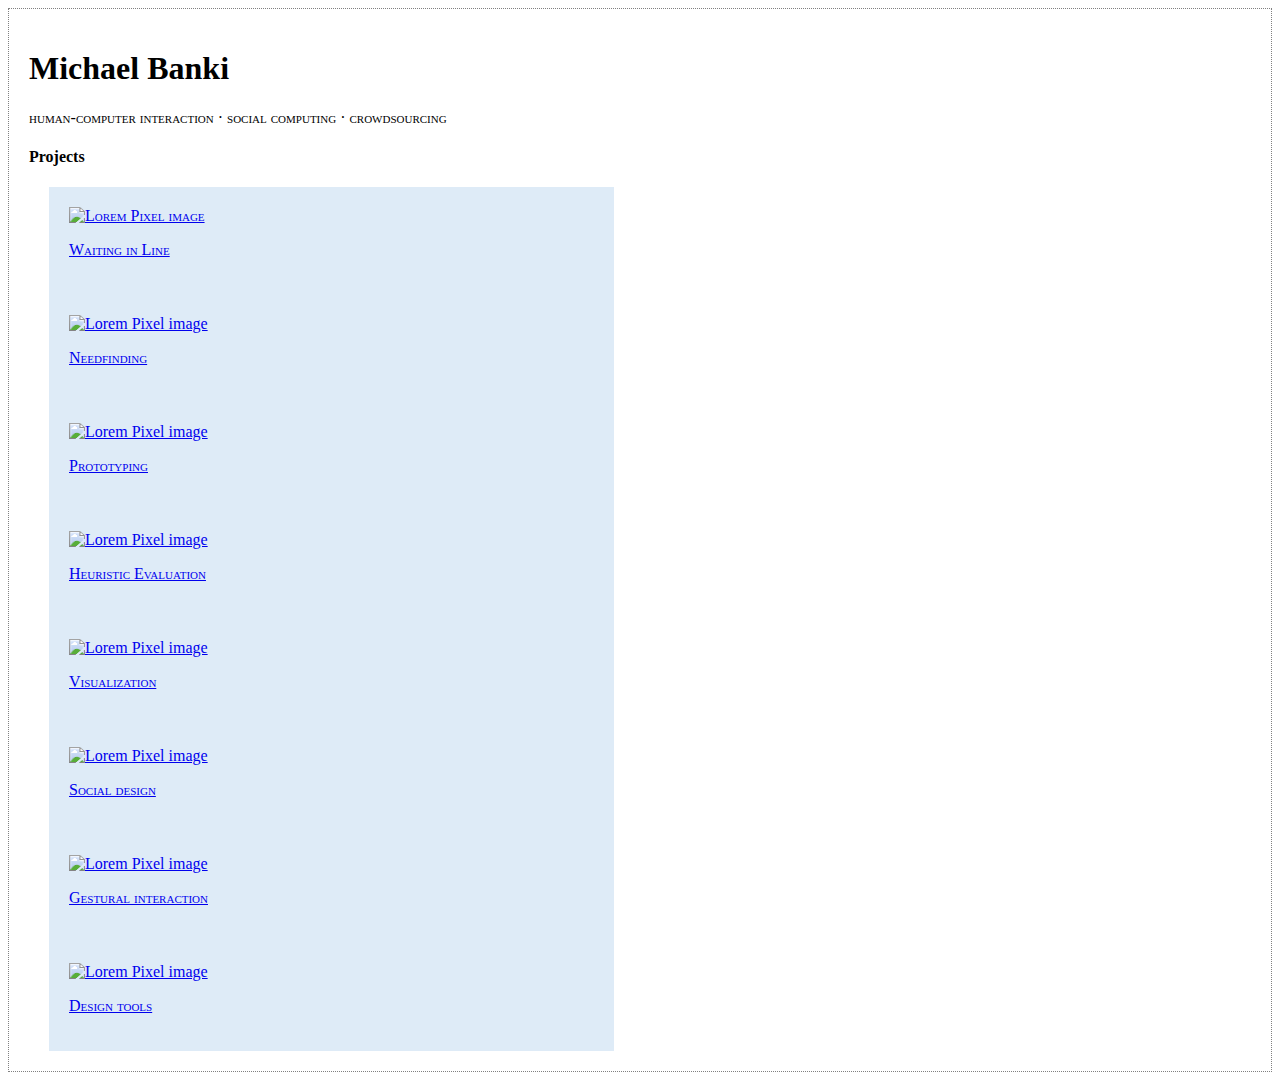
==== static/index.html @ dc6eb001 "added CSS and Bootstrap" ====
<!doctype html>

<html>
<head>
	<title>HCI Project Portfolio</title>	
	<meta charset="utf-8">
	<meta name="viewport" content="width=device-width, initial-scale=1.0">
<!-- Bootstrap -->
<link href="css/bootstrap.min.css" rel="stylesheet">
<link href="css/bootstrap-theme.min.css" rel="stylesheet">
<link href="css/introHCI.css" rel="stylesheet">

	<link href="css/introHCI.css" rel="stylesheet">

	<!-- this is a comment in HTML -->

    <!-- HTML5 Shim and Respond.js IE8 support of HTML5 elements and media queries -->
    <!-- WARNING: Respond.js doesn't work if you view the page via file:// -->
    <!--[if lt IE 9]>
      <script src="https://oss.maxcdn.com/libs/html5shiv/3.7.0/html5shiv.js"></script>
      <script src="https://oss.maxcdn.com/libs/respond.js/1.3.0/respond.min.js"></script>
    <![endif]-->        
</head>

<body>
	<div class="container">
		<!-- h1 through h6 are headers. The higher the number, the smaller the header -->
		<!-- p means paragraph -->
		<div class="jumbotron">
			<h1>Michael Banki</h1>
			<p>human-computer interaction &middot; social computing &middot; crowdsourcing</p>
		</div>


		<h4>Projects</h4>
		<!-- divs are invisible structuring elements that stack vertically by default. Use them to organize your code -->
		<!-- img tags are images. Lorem Pixel will deliver random images; handy! -->
		<!-- a are anchors, also known as hyperlinks. Use the href attribute to tell the browser where to go when the user clicks -->
		<div class="project" id="project1">
			<a href="project.html" class="thumbnail">
				<img src="images/lorempixel.people.1.jpeg" alt="Lorem Pixel image">
				<p>Waiting in Line</p>
			</a>
		</div>
		<div class="project" id="project2">
			<a href="project.html" class="thumbnail">
				<img src="images/lorempixel.city.1.jpeg" alt="Lorem Pixel image" " class="img">
				<p>Needfinding</p>
			</a>
		</div>
		<div class="project" id="project3">
			<a href="project.html" class="thumbnail">
				<img src="images/lorempixel.technics.1.jpeg" alt="Lorem Pixel image" " class="img">
				<p>Prototyping</p>
			</a>
		</div>
		<div class="project" id="project4">
			<a href="project.html" class="thumbnail">
				<img src="images/lorempixel.abstract.1.jpeg" alt="Lorem Pixel image" " class="img">
				<p>Heuristic Evaluation</p>
			</a>
		</div>
		<div class="project" id="project5">
			<a href="project.html" class="thumbnail">
				<img src="images/lorempixel.abstract.8.jpeg" alt="Lorem Pixel image" " class="img">
				<p>Visualization</p>
			</a>
		</div>
		<div class="project" id="project6">
			<a href="project.html" class="thumbnail">
				<img src="images/lorempixel.people.2.jpeg" alt="Lorem Pixel image" " class="img">
				<p>Social design</p>
			</a>
		</div>
		<div class="project" id="project7">
			<a href="project.html" class="thumbnail">
				<img src="images/lorempixel.technics.2.jpeg" alt="Lorem Pixel image" " class="img">
				<p>Gestural interaction</p>
			</a>
		</div>
		<div class="project" id="project8">
			<a href="project.html" class="thumbnail">
				<img src="images/lorempixel.city.2.jpeg" alt="Lorem Pixel image" " class="img">
				<p>Design tools</p>
			</a>
		</div>
	</div>
<!-- jQuery (necessary for Bootstrap's JavaScript plugins) -->
<script src="https://code.jquery.com/jquery.js"></script>
<!-- Include all compiled plugins (blelow), or include individual files as needed -->
<script src="js/bootstrap.min.js"></script>
</body>
</html>
---- static/css/introHCI.css ----
/* applies to anything of class "example-class-selector" */
.example-class-selector {
	margin-top: 2em;
}

/* applies to any <p> descendants of an element of class "example-class-selector" */
.example-class-selector p {
	/* Colors are in hexadecimal: http://www.colorpicker.com/ */	
	color: #CC00AA;
}

/* this style exists to make it obvious that you've successfully linked
   the CSS to the page. feel free to remove it once the link is working. */
body {
     border: 1px dotted gray;
     padding: 20px;
}

.jumbotron {
	position: relative;
	background: none;
}

.jumbotron:after {
     content:"";
     background: url("http://lorempixel.com/1140/283");
     opacity: 0.2;
     top: 0;
     left: 0;
     bottom: 0;
     right: 0;
     position: absolute;
     z-index: -1;	
}
.project {margin-left: 20px;
    background-color: #deebf7;
    padding: 20px;
    width: 525px;
 } 
p { font-variant: small-caps;
}
.project p{font-variant: small-caps;
}
#project1 {font-variant: small-caps;
}
---- static/css/introHCI.css ----
/* applies to anything of class "example-class-selector" */
.example-class-selector {
	margin-top: 2em;
}

/* applies to any <p> descendants of an element of class "example-class-selector" */
.example-class-selector p {
	/* Colors are in hexadecimal: http://www.colorpicker.com/ */	
	color: #CC00AA;
}

/* this style exists to make it obvious that you've successfully linked
   the CSS to the page. feel free to remove it once the link is working. */
body {
     border: 1px dotted gray;
     padding: 20px;
}

.jumbotron {
	position: relative;
	background: none;
}

.jumbotron:after {
     content:"";
     background: url("http://lorempixel.com/1140/283");
     opacity: 0.2;
     top: 0;
     left: 0;
     bottom: 0;
     right: 0;
     position: absolute;
     z-index: -1;	
}
.project {margin-left: 20px;
    background-color: #deebf7;
    padding: 20px;
    width: 525px;
 } 
p { font-variant: small-caps;
}
.project p{font-variant: small-caps;
}
#project1 {font-variant: small-caps;
}
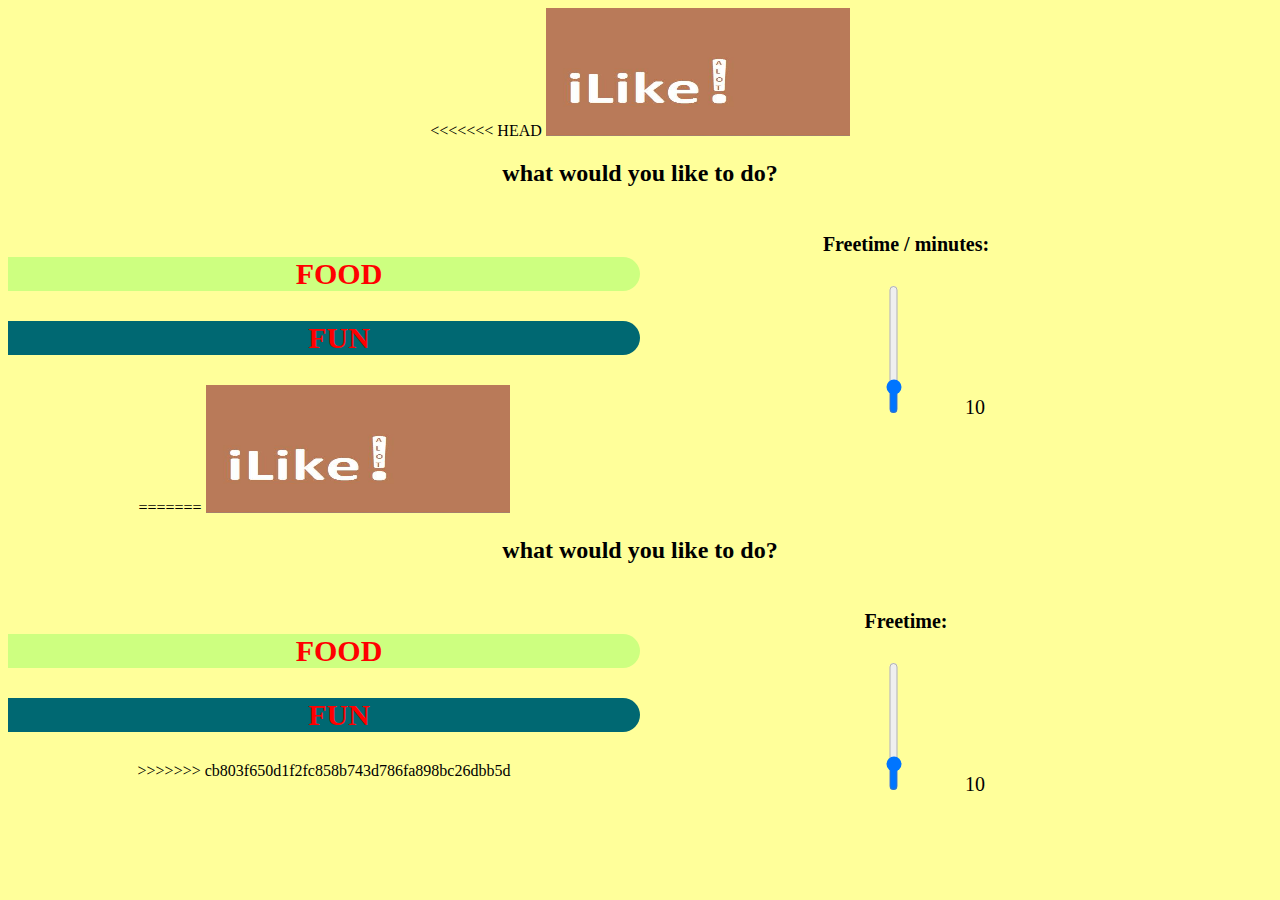
==== commit 815ce24e: "I like lab 2" ====
--- a/static/index.html
+++ b/static/index.html
@@ -1,93 +1,58 @@
+<<<<<<< HEAD
 <!doctype html>
+<head> <link rel="stylesheet" type"text/css" href="team4.css">
+</head>
+<body> 
+	<img src="README.jpg" alt="aLot" style="width:304px;height:128px">
+	<div> <h2> what would you like to do?
+	</h2>
+</div>
 
-<html>
-<head>
-	<title>HCI Project Portfolio</title>	
-	<meta charset="utf-8">
-	<meta name="viewport" content="width=device-width, initial-scale=1.0">
-<!-- Bootstrap -->
-<link href="css/bootstrap.min.css" rel="stylesheet">
-<link href="css/bootstrap-theme.min.css" rel="stylesheet">
-<link href="css/introHCI.css" rel="stylesheet">
+<div> 
+	<div class="buttons"> 
+		<div> <a href="food.html"><div><h3 class="food">FOOD</h3></div></a>
+		<a href="fun.html"><div><h3 class="fun">FUN</h3></div></a>
+	</div>
+</div>
+<div class="slider">
+	<h4>Freetime / minutes: </h4>
+	<input type=range min=0 max=90 value=15 class=vertical orient=vertical id=fader step=1 onchange="outputUpdate(value)">
+	<output for=fader id=volume>10</output>
+	<script>
+		function outputUpdate(vol) {
+		document.querySelector('#volume').value = vol;
+	}
 
-	<link href="css/introHCI.css" rel="stylesheet">
+</script>
 
-	<!-- this is a comment in HTML -->
+</div>
+=======
+<!doctype html>
+<head> <link rel="stylesheet" type"text/css" href="team4.css">
+</head>
+<body> 
+	<img src="README.jpg" alt="aLot" style="width:304px;height:128px">
+	<div> <h2> what would you like to do?
+	</h2>
+</div>
 
-    <!-- HTML5 Shim and Respond.js IE8 support of HTML5 elements and media queries -->
-    <!-- WARNING: Respond.js doesn't work if you view the page via file:// -->
-    <!--[if lt IE 9]>
-      <script src="https://oss.maxcdn.com/libs/html5shiv/3.7.0/html5shiv.js"></script>
-      <script src="https://oss.maxcdn.com/libs/respond.js/1.3.0/respond.min.js"></script>
-    <![endif]-->        
-</head>
+<div> 
+	<div class="buttons"> 
+		<div> <a href="food.html"><div><h3 class="food">FOOD</h3></div></a>
+		<a href="fun.html"><div><h3 class="fun">FUN</h3></div></a>
+	</div>
+</div>
+<div class="slider">
+	<h4>Freetime: </h4>
+	<input type=range min=0 max=90 value=15 class=vertical orient=vertical id=fader step=1 onchange="outputUpdate(value)">
+	<output for=fader id=volume>10</output>
+	<script>
+		function outputUpdate(vol) {
+		document.querySelector('#volume').value = vol;
+	}
 
-<body>
-	<div class="container">
-		<!-- h1 through h6 are headers. The higher the number, the smaller the header -->
-		<!-- p means paragraph -->
-		<div class="jumbotron">
-			<h1>Michael Banki</h1>
-			<p>human-computer interaction &middot; social computing &middot; crowdsourcing</p>
-		</div>
+</script>
 
-
-		<h4>Projects</h4>
-		<!-- divs are invisible structuring elements that stack vertically by default. Use them to organize your code -->
-		<!-- img tags are images. Lorem Pixel will deliver random images; handy! -->
-		<!-- a are anchors, also known as hyperlinks. Use the href attribute to tell the browser where to go when the user clicks -->
-		<div class="project" id="project1">
-			<a href="project.html" class="thumbnail">
-				<img src="images/lorempixel.people.1.jpeg" alt="Lorem Pixel image">
-				<p>Waiting in Line</p>
-			</a>
-		</div>
-		<div class="project" id="project2">
-			<a href="project.html" class="thumbnail">
-				<img src="images/lorempixel.city.1.jpeg" alt="Lorem Pixel image" " class="img">
-				<p>Needfinding</p>
-			</a>
-		</div>
-		<div class="project" id="project3">
-			<a href="project.html" class="thumbnail">
-				<img src="images/lorempixel.technics.1.jpeg" alt="Lorem Pixel image" " class="img">
-				<p>Prototyping</p>
-			</a>
-		</div>
-		<div class="project" id="project4">
-			<a href="project.html" class="thumbnail">
-				<img src="images/lorempixel.abstract.1.jpeg" alt="Lorem Pixel image" " class="img">
-				<p>Heuristic Evaluation</p>
-			</a>
-		</div>
-		<div class="project" id="project5">
-			<a href="project.html" class="thumbnail">
-				<img src="images/lorempixel.abstract.8.jpeg" alt="Lorem Pixel image" " class="img">
-				<p>Visualization</p>
-			</a>
-		</div>
-		<div class="project" id="project6">
-			<a href="project.html" class="thumbnail">
-				<img src="images/lorempixel.people.2.jpeg" alt="Lorem Pixel image" " class="img">
-				<p>Social design</p>
-			</a>
-		</div>
-		<div class="project" id="project7">
-			<a href="project.html" class="thumbnail">
-				<img src="images/lorempixel.technics.2.jpeg" alt="Lorem Pixel image" " class="img">
-				<p>Gestural interaction</p>
-			</a>
-		</div>
-		<div class="project" id="project8">
-			<a href="project.html" class="thumbnail">
-				<img src="images/lorempixel.city.2.jpeg" alt="Lorem Pixel image" " class="img">
-				<p>Design tools</p>
-			</a>
-		</div>
-	</div>
-<!-- jQuery (necessary for Bootstrap's JavaScript plugins) -->
-<script src="https://code.jquery.com/jquery.js"></script>
-<!-- Include all compiled plugins (blelow), or include individual files as needed -->
-<script src="js/bootstrap.min.js"></script>
-</body>
-</html>
+</div>
+>>>>>>> cb803f650d1f2fc858b743d786fa898bc26dbb5d
+</body>--- a/static/team4.css
+++ b/static/team4.css
@@ -0,0 +1,69 @@
+
+
+caption
+{
+	font: italic bold Georgia, serif;
+	font-size: 30;
+	color: red;
+}
+h1
+{
+	color: #62471d;
+}
+
+html
+{
+	background-color:#ffff9a;
+	vertical-align: center;
+	text-align: center;
+}
+
+a{
+	color: red;
+	text-decoration: none;
+	font-size: 30;
+
+}
+h2
+{
+	text-decoration: none;
+}
+h3
+{
+	font-size: 30;
+}
+
+input.vertical 
+{ -webkit-appearance: slider-vertical; writing-mode: bt-lr; }
+
+.buttons
+{
+
+	padding-top: 20px;
+	float: left;
+	width: 50%;
+
+}
+
+.slider
+{
+	float: right;
+	width: 50%;
+	font-size: 20;
+	right: 50px;
+	position: relative;
+}
+.food
+{
+	background-color: #cdff80;
+	border-radius: 0 30px 30px 0;
+	padding-left: 30px;
+	font-size: 30;
+}
+
+.fun
+{
+	background-color: #006872;
+	border-radius: 0 30px 30px 0;
+	padding-left: 30px;
+}--- a/static/team4.css
+++ b/static/team4.css
@@ -0,0 +1,69 @@
+
+
+caption
+{
+	font: italic bold Georgia, serif;
+	font-size: 30;
+	color: red;
+}
+h1
+{
+	color: #62471d;
+}
+
+html
+{
+	background-color:#ffff9a;
+	vertical-align: center;
+	text-align: center;
+}
+
+a{
+	color: red;
+	text-decoration: none;
+	font-size: 30;
+
+}
+h2
+{
+	text-decoration: none;
+}
+h3
+{
+	font-size: 30;
+}
+
+input.vertical 
+{ -webkit-appearance: slider-vertical; writing-mode: bt-lr; }
+
+.buttons
+{
+
+	padding-top: 20px;
+	float: left;
+	width: 50%;
+
+}
+
+.slider
+{
+	float: right;
+	width: 50%;
+	font-size: 20;
+	right: 50px;
+	position: relative;
+}
+.food
+{
+	background-color: #cdff80;
+	border-radius: 0 30px 30px 0;
+	padding-left: 30px;
+	font-size: 30;
+}
+
+.fun
+{
+	background-color: #006872;
+	border-radius: 0 30px 30px 0;
+	padding-left: 30px;
+}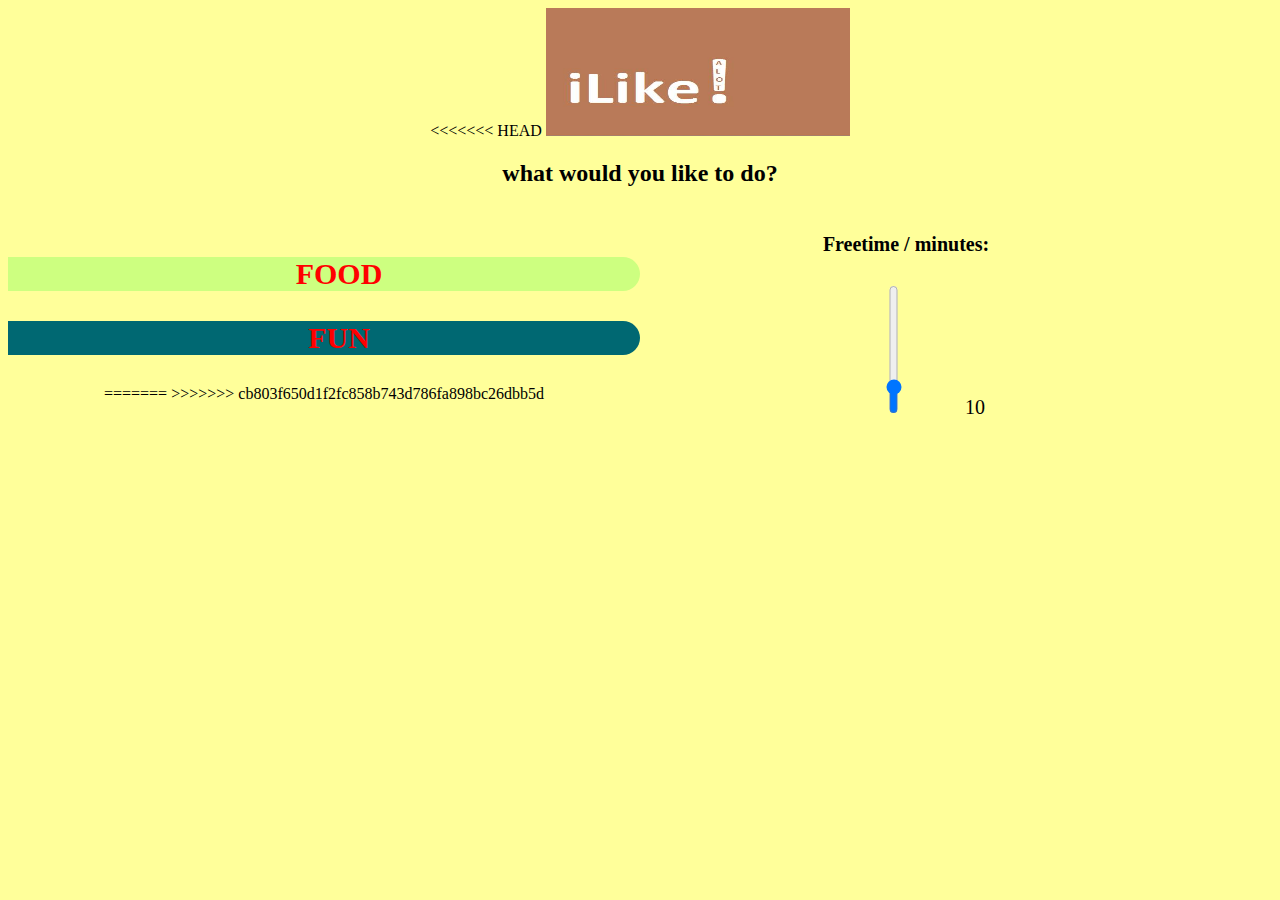
==== commit 916b0f1d: "removed the duplicate code" ====
--- a/static/index.html
+++ b/static/index.html
@@ -27,32 +27,6 @@
 
 </div>
 =======
-<!doctype html>
-<head> <link rel="stylesheet" type"text/css" href="team4.css">
-</head>
-<body> 
-	<img src="README.jpg" alt="aLot" style="width:304px;height:128px">
-	<div> <h2> what would you like to do?
-	</h2>
-</div>
 
-<div> 
-	<div class="buttons"> 
-		<div> <a href="food.html"><div><h3 class="food">FOOD</h3></div></a>
-		<a href="fun.html"><div><h3 class="fun">FUN</h3></div></a>
-	</div>
-</div>
-<div class="slider">
-	<h4>Freetime: </h4>
-	<input type=range min=0 max=90 value=15 class=vertical orient=vertical id=fader step=1 onchange="outputUpdate(value)">
-	<output for=fader id=volume>10</output>
-	<script>
-		function outputUpdate(vol) {
-		document.querySelector('#volume').value = vol;
-	}
-
-</script>
-
-</div>
 >>>>>>> cb803f650d1f2fc858b743d786fa898bc26dbb5d
 </body>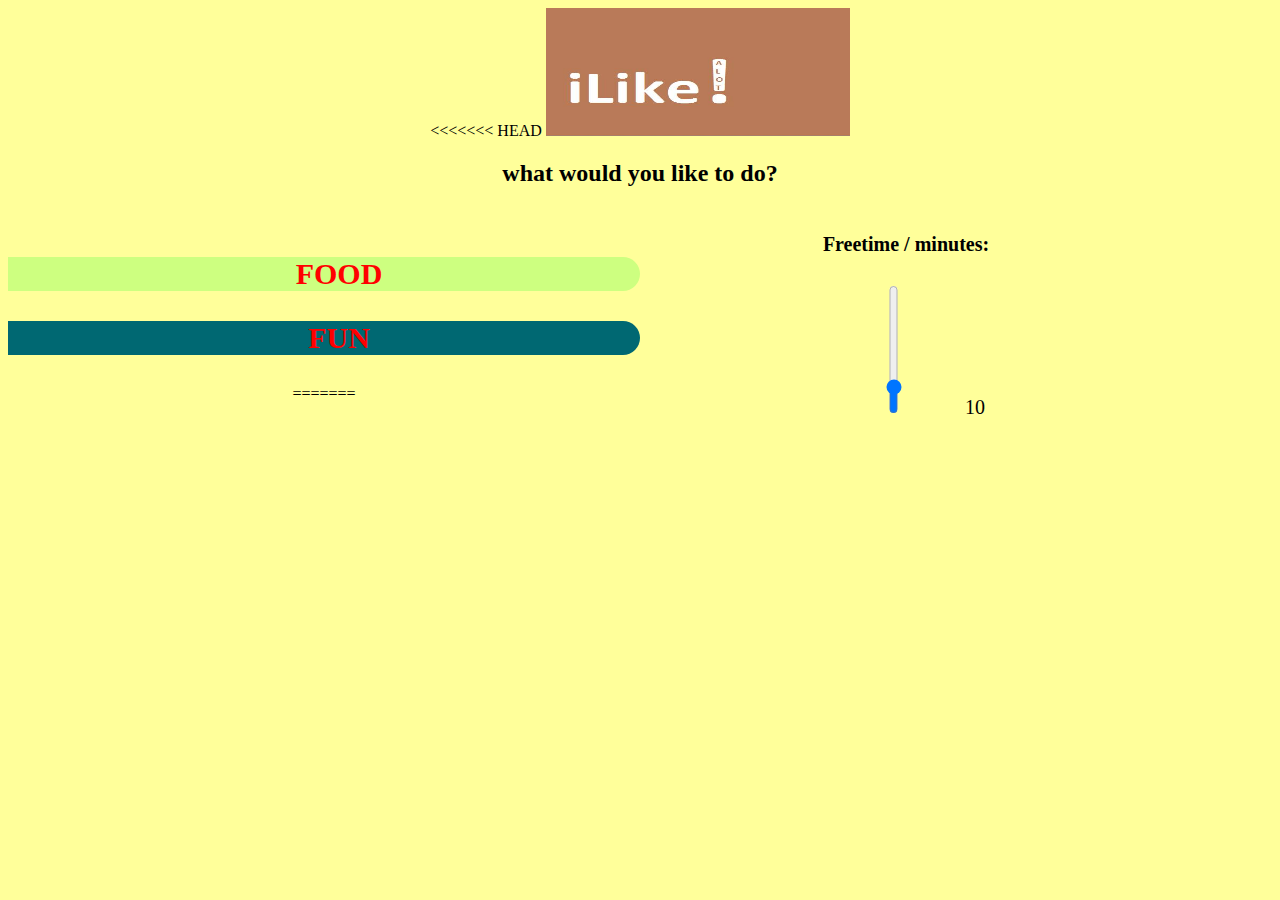
==== commit d38a59b0: "try to eliminate duplicate" ====
--- a/static/index.html
+++ b/static/index.html
@@ -28,5 +28,4 @@
 </div>
 =======
 
->>>>>>> cb803f650d1f2fc858b743d786fa898bc26dbb5d
 </body>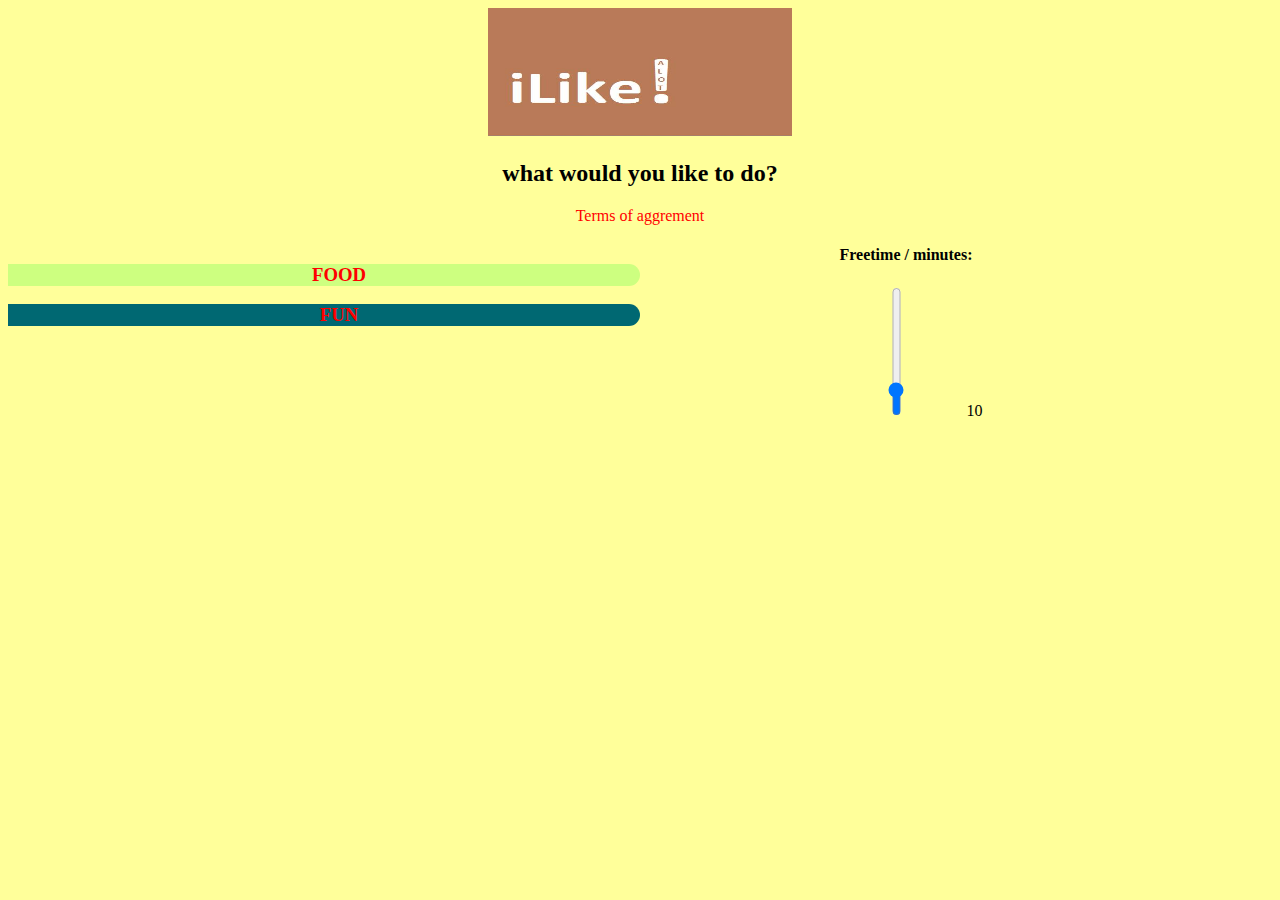
==== commit f9be000c: "adding terms" ====
--- a/static/index.html
+++ b/static/index.html
@@ -1,4 +1,4 @@
-<<<<<<< HEAD
+
 <!doctype html>
 <head> <link rel="stylesheet" type"text/css" href="team4.css">
 </head>
@@ -9,6 +9,8 @@
 </div>
 
 <div> 
+	<a href="http://www.w3schools.com">Terms of aggrement</a>
+	<div></div>
 	<div class="buttons"> 
 		<div> <a href="food.html"><div><h3 class="food">FOOD</h3></div></a>
 		<a href="fun.html"><div><h3 class="fun">FUN</h3></div></a>
@@ -21,11 +23,13 @@
 	<script>
 		function outputUpdate(vol) {
 		document.querySelector('#volume').value = vol;
+	
+	 
 	}
+
 
 </script>
 
 </div>
-=======
 
 </body>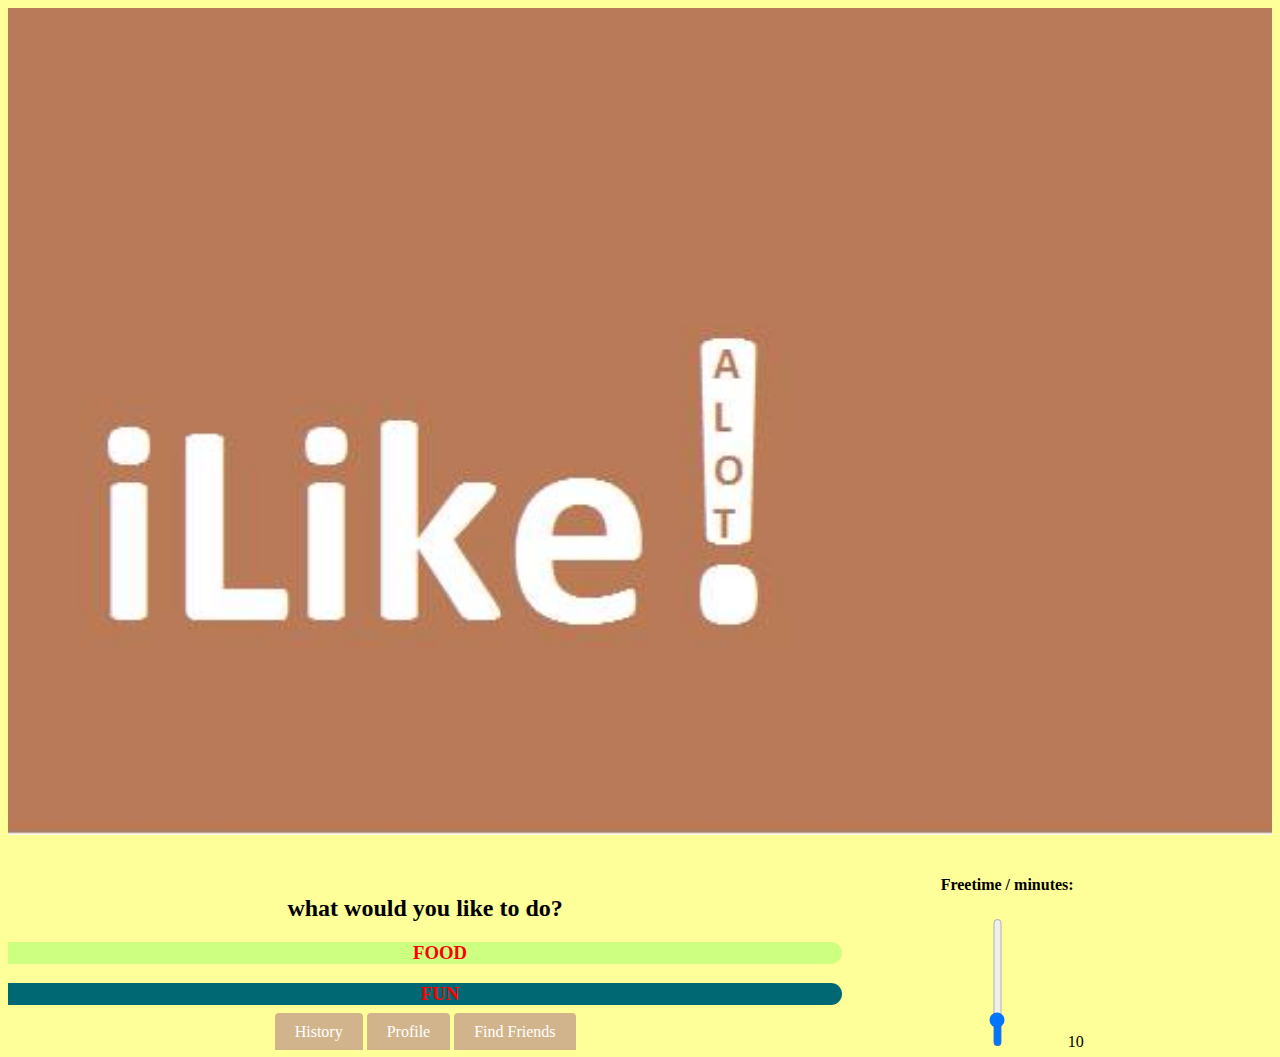
==== commit af23a2e7: "all the files are added" ====
--- a/static/index.html
+++ b/static/index.html
@@ -3,33 +3,41 @@
 <head> <link rel="stylesheet" type"text/css" href="team4.css">
 </head>
 <body> 
-	<img src="README.jpg" alt="aLot" style="width:304px;height:128px">
-	<div> <h2> what would you like to do?
-	</h2>
-</div>
+	<a href = "index.html">
+		<img src="README.jpg" alt="aLot" style="width:100%;"></a>
 
-<div> 
-	<a href="http://www.w3schools.com">Terms of aggrement</a>
-	<div></div>
-	<div class="buttons"> 
-		<div> <a href="food.html"><div><h3 class="food">FOOD</h3></div></a>
-		<a href="fun.html"><div><h3 class="fun">FUN</h3></div></a>
-	</div>
-</div>
-<div class="slider">
-	<h4>Freetime / minutes: </h4>
-	<input type=range min=0 max=90 value=15 class=vertical orient=vertical id=fader step=1 onchange="outputUpdate(value)">
-	<output for=fader id=volume>10</output>
-	<script>
-		function outputUpdate(vol) {
-		document.querySelector('#volume').value = vol;
-	
-	 
-	}
+		<div class="container"> 
+			<div> 
+				<div class="buttons"> 
+					<div> <h2> what would you like to do?
+					</h2>
+				</div>
+				<div> <a href="food.html"><div><h3 class="food">FOOD</h3></div></a>
+				<a href="fun.html"><div><h3 class="fun">FUN</h3></div></a>
+			</div>
+		</div>
+		<div class="slider">
+			<h4>Freetime / minutes: </h4>
+			<input type=range min=0 max=90 value=15 class=vertical orient=vertical id=fader step=1 onchange="outputUpdate(value)">
+			<output for=fader id=volume>10</output>
+			<script>
+				function outputUpdate(vol) {
+				document.querySelector('#volume').value = vol;
 
 
-</script>
+			}
+
+
+		</script>
+
+	</div>
 
 </div>
-
+<div class="navigation">
+			<ul id="menu">
+ <li><a href="history.html">History</a></li>
+ <li><a href="profile.html">Profile</a></li>
+ <li><a href="friends.html">Find Friends</a></li>
+</ul>  
+		</div>
 </body>--- a/static/team4.css
+++ b/static/team4.css
@@ -41,14 +41,14 @@
 
 	padding-top: 20px;
 	float: left;
-	width: 50%;
+	width: 66%;
 
 }
 
 .slider
 {
 	float: right;
-	width: 50%;
+	width: 34%;
 	font-size: 20;
 	right: 50px;
 	position: relative;
@@ -66,4 +66,31 @@
 	background-color: #006872;
 	border-radius: 0 30px 30px 0;
 	padding-left: 30px;
+}
+
+.container
+{
+	width: 100%;
+}
+
+ul#menu {
+    padding: 0;
+}
+
+ul#menu li {
+    display: inline;
+    width: 25%;
+}
+
+ul#menu li a {
+    background-color: tan;
+    color: white;
+    padding: 10px 20px;
+    text-decoration: none;
+    border-radius: 4px 4px 0 0;
+    width: 25%;
+}
+
+ul#menu li a:hover {
+    background-color: silver;
 }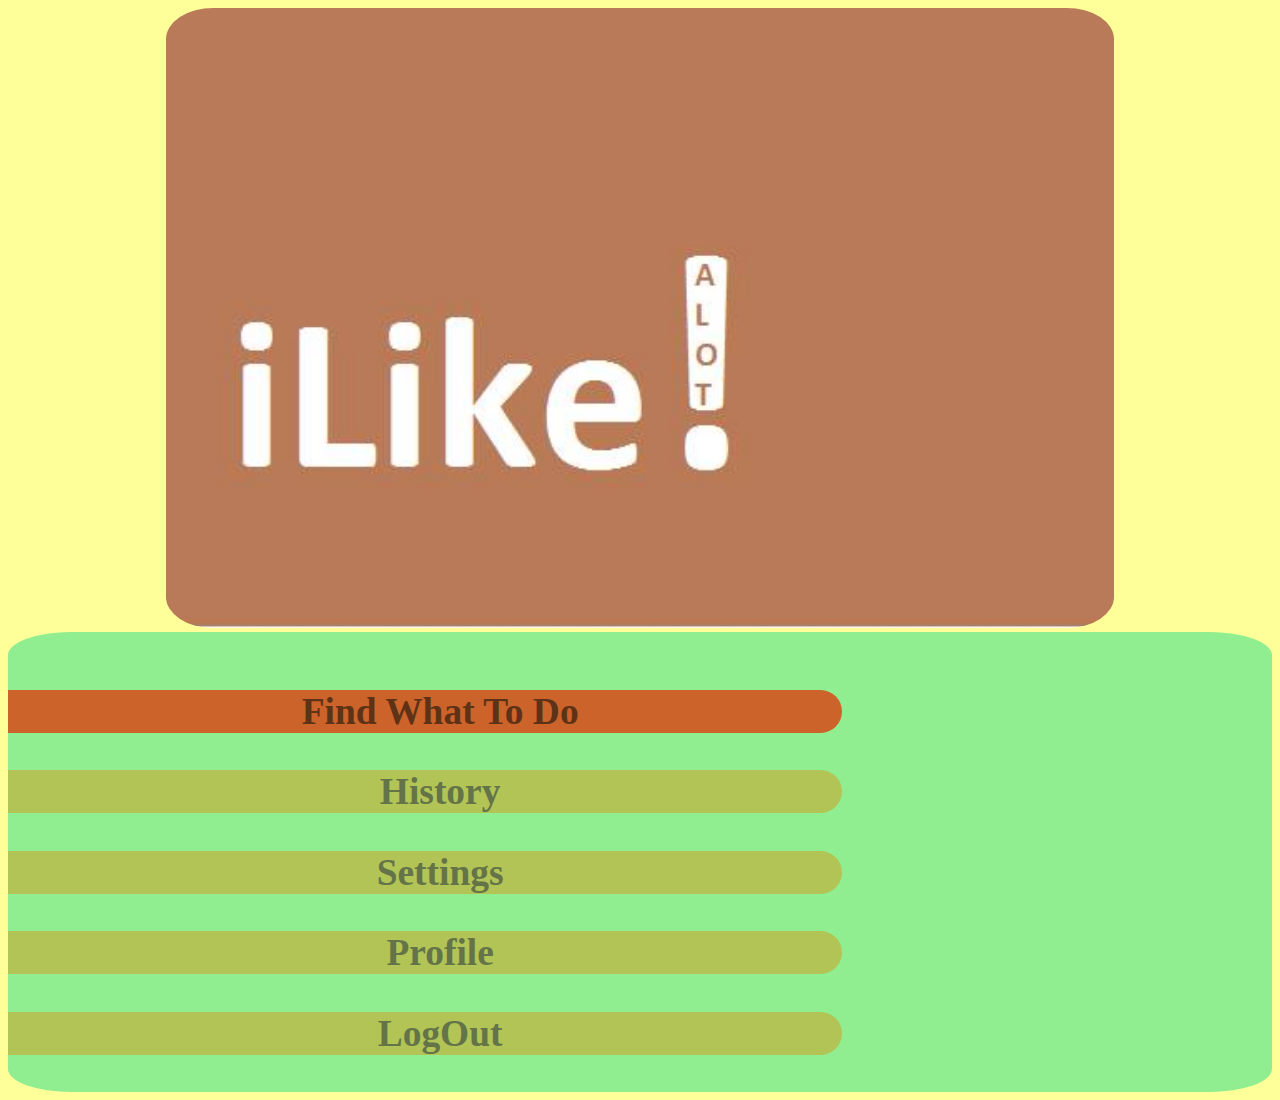
==== commit 8ece3a06: "all the files for ass5" ====
--- a/static/index.html
+++ b/static/index.html
@@ -1,43 +1,20 @@
-
 <!doctype html>
 <head> <link rel="stylesheet" type"text/css" href="team4.css">
 </head>
 <body> 
 	<a href = "index.html">
-		<img src="README.jpg" alt="aLot" style="width:100%;"></a>
+		<img src="README.jpg" alt="aLot" style="width:75%;heigth:15%"></a>
+		<div class="content"> 
+			<div class="buttons"> 
 
-		<div class="container"> 
-			<div> 
-				<div class="buttons"> 
-					<div> <h2> what would you like to do?
-					</h2>
-				</div>
-				<div> <a href="food.html"><div><h3 class="food">FOOD</h3></div></a>
-				<a href="fun.html"><div><h3 class="fun">FUN</h3></div></a>
+				<div class="buttonsD"> <a href="groupsize.html"><div><h3 class="food">Find What To Do</h3></div></a>
+				<a href="history.html"><div><h3 class="fun">History</h3></div></a>
+			<a href="history.html"><div><h3 class="fun">Settings</h3></div></a>
+			<a href="history.html"><div><h3 class="fun">Profile</h3></div></a>
+			<a href="history.html"><div><h3 class="fun">LogOut</h3></div></a>
 			</div>
 		</div>
-		<div class="slider">
-			<h4>Freetime / minutes: </h4>
-			<input type=range min=0 max=90 value=15 class=vertical orient=vertical id=fader step=1 onchange="outputUpdate(value)">
-			<output for=fader id=volume>10</output>
-			<script>
-				function outputUpdate(vol) {
-				document.querySelector('#volume').value = vol;
-
-
-			}
-
-
-		</script>
-
-	</div>
-
+		
 </div>
-<div class="navigation">
-			<ul id="menu">
- <li><a href="history.html">History</a></li>
- <li><a href="profile.html">Profile</a></li>
- <li><a href="friends.html">Find Friends</a></li>
-</ul>  
-		</div>
-</body>+ 
+</body>
--- a/static/team4.css
+++ b/static/team4.css
@@ -1,96 +1,135 @@
-
-
-caption
-{
-	font: italic bold Georgia, serif;
-	font-size: 30;
-	color: red;
-}
-h1
-{
-	color: #62471d;
-}
-
-html
-{
-	background-color:#ffff9a;
-	vertical-align: center;
-	text-align: center;
-}
-
-a{
-	color: red;
-	text-decoration: none;
-	font-size: 30;
-
-}
-h2
-{
-	text-decoration: none;
-}
-h3
-{
-	font-size: 30;
-}
-
-input.vertical 
-{ -webkit-appearance: slider-vertical; writing-mode: bt-lr; }
-
-.buttons
-{
-
-	padding-top: 20px;
-	float: left;
-	width: 66%;
-
-}
-
-.slider
-{
-	float: right;
-	width: 34%;
-	font-size: 20;
-	right: 50px;
-	position: relative;
-}
-.food
-{
-	background-color: #cdff80;
-	border-radius: 0 30px 30px 0;
-	padding-left: 30px;
-	font-size: 30;
-}
-
-.fun
-{
-	background-color: #006872;
-	border-radius: 0 30px 30px 0;
-	padding-left: 30px;
-}
-
-.container
-{
-	width: 100%;
-}
-
-ul#menu {
-    padding: 0;
-}
-
-ul#menu li {
-    display: inline;
-    width: 25%;
-}
-
-ul#menu li a {
-    background-color: tan;
-    color: white;
-    padding: 10px 20px;
-    text-decoration: none;
-    border-radius: 4px 4px 0 0;
-    width: 25%;
-}
-
-ul#menu li a:hover {
-    background-color: silver;
+caption
+{
+	font: italic bold Georgia, serif;
+	font-size: 30;
+	color: red;
+}
+h1
+{
+	color:  #81bda4;
+}
+html
+{
+	vertical-align: center;
+	text-align: center;
+	font-size: 25;
+}
+body
+{
+		background-color:#ffff9a;
+}
+
+a{
+	color: red;
+	text-decoration: none;
+	font-size: 30;
+
+}
+h2
+{
+	text-decoration: none;
+}
+h3
+{
+	font-size: 30;
+}
+img
+{
+	border-radius: 5%;
+}
+input.vertical 
+{ -webkit-appearance: slider-vertical; writing-mode: bt-lr; }
+
+.content
+{
+	width: 100%;
+	height: 30%;
+
+	border-radius: 5%;
+	overflow: hidden;
+	background-color: lightgreen;
+}
+
+.buttons
+{
+
+	padding-right: 5%;
+	padding-top: 20px;
+	float: left;
+	width: 66%;
+
+
+}
+
+.buttonsD
+{
+	font-size: 200%;
+}
+
+.slider
+{
+	float: right;
+	width: 25%;
+	font-size: 20;
+	position: relative;
+	height: 100%;
+}
+.food
+{
+	background-color: #CC632A;
+	border-radius: 0 30px 30px 0;
+	padding-left: 30px;
+	font-size: 30;
+	color:#5D3216;
+}
+.food:hover
+{
+	background-color: #5D3216;
+	color: #CC632A
+}
+
+.fun
+{
+	background-color: #B1C455;
+	border-radius: 0 30px 30px 0;
+	padding-left: 30px;
+	color: #647448;
+}
+
+.fun:hover
+{
+	background-color: #647448;
+	color: #B1C455;
+}
+
+
+
+.navigation
+{
+	bottom: 2%;
+	position: fixed;
+	width: 100%;
+}
+
+ul#menu {
+	position: absolute;
+    padding: 0;
+}
+
+ul#menu li {
+    display: inline;
+    width: 25%;
+}
+
+ul#menu li a {
+    background-color: tan;
+    color: white;
+    padding: 10px 20px;
+    text-decoration: none;
+    border-radius: 4px 4px 0 0;
+    width: 25%;
+}
+
+ul#menu li a:hover {
+    background-color: silver;
 }